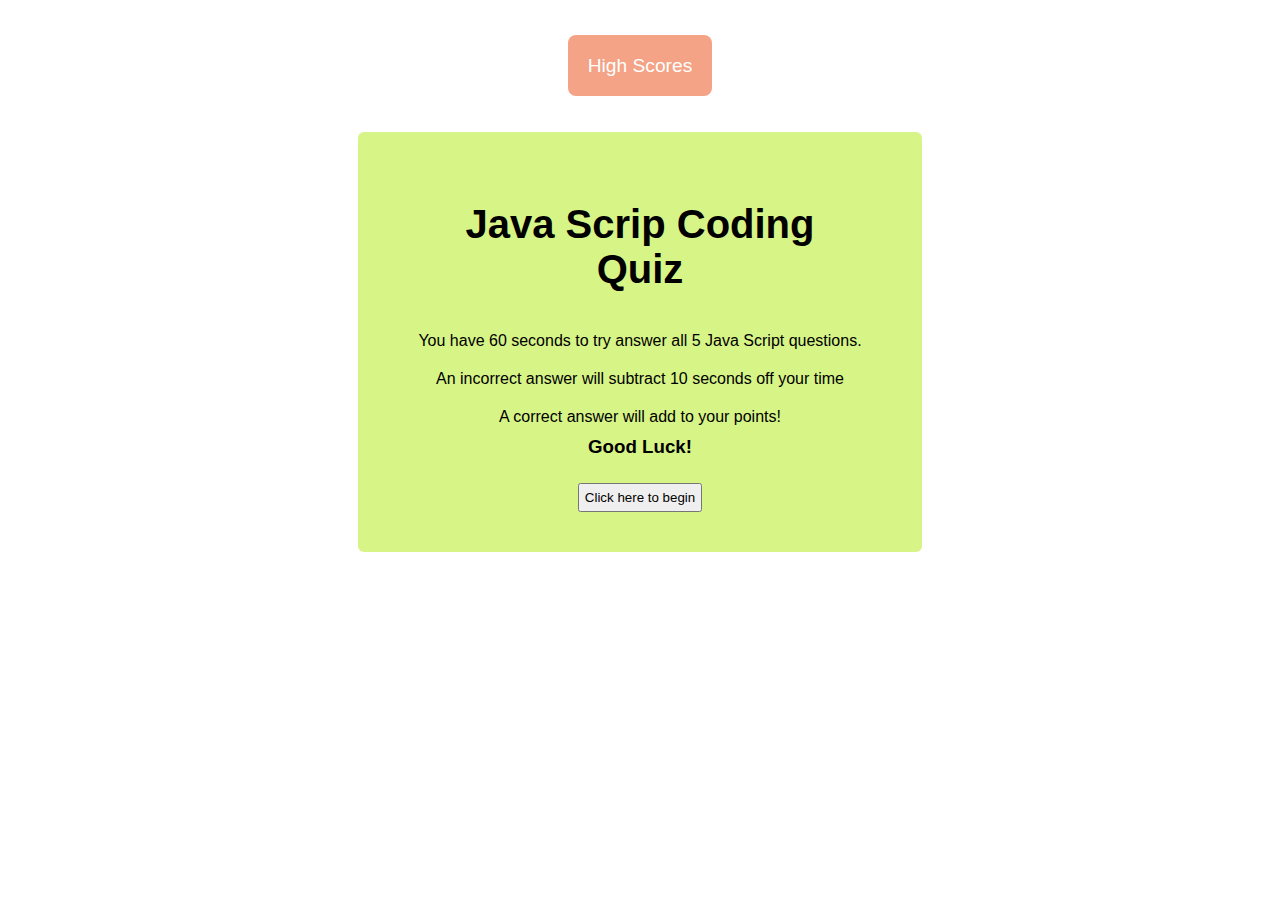
==== index.html @ fe5225e0 "HUGE commit, pls dont look at my java scripts, added html and styling" ====
<!DOCTYPE html>
<html lang="en">

<head>
    <meta charset="UTF-8">
    <meta http-equiv="X-UA-Compatible" content="IE=edge">
    <meta name="viewport" content="width=device-width, initial-scale=1.0">
    <title>Code Quiz</title>
    <link rel="stylesheet" href="./assets/css/style.css">
</head>

<body>

    <nav>
        <a href="./index.html">High Scores</a>
    </nav>
    <div id="main-page">
        <h1>Java Scrip Coding Quiz</h1>

        <p>You have 60 seconds to try answer all 5 Java Script questions.</p>
        <p>An incorrect answer will subtract 10 seconds off your time</p>
        <p>A correct answer will add to your points!</p>
        <h3>Good Luck!</h3>
        <button id="startBtn" onclick="startGame()">Click here to begin</button>
    </div>

</body>

<script src="./assets/javascript/script2.js">
</script>

</html>
---- assets/css/style.css ----
* {
    margin: 0;
    padding: 0;
    box-sizing: border-box;
    font-family: sans-serif;
}

h1 {
    font-size: 40px;
    padding: 10px;
    margin: 20px;
}

#main-page {
    /* border: 1px solid brown; */
    padding: 40px;
    margin-left: 28%;
    margin-right: 28%;
    text-align: center;
    background-color: #D7F486;
    color: black;
    border-radius: 6px;
    margin-top: 35px;
}

.highscores {
    padding: 40px;
    margin-left: 28%;
    margin-right: 28%;
    text-align: center;
    background-color: #D7F486;
    color: black;
    border-radius: 6px;
    margin-top: 35px;
    padding-bottom: 30%;
    ;
}

form {
    padding: 5px;
}

nav {
    margin-top: 35px;
    text-align: center;
    padding: 20px;
    font-size: larger;
}

a {
    text-decoration: none;
    background-color: #F4A386;
    padding: 20px;
    border-radius: 8px;
    color: white;
}

a:hover {
    color: black;
}

div p {
    padding: 10px;
}

button {
    padding: 5px;
    margin-top: 25px;
}
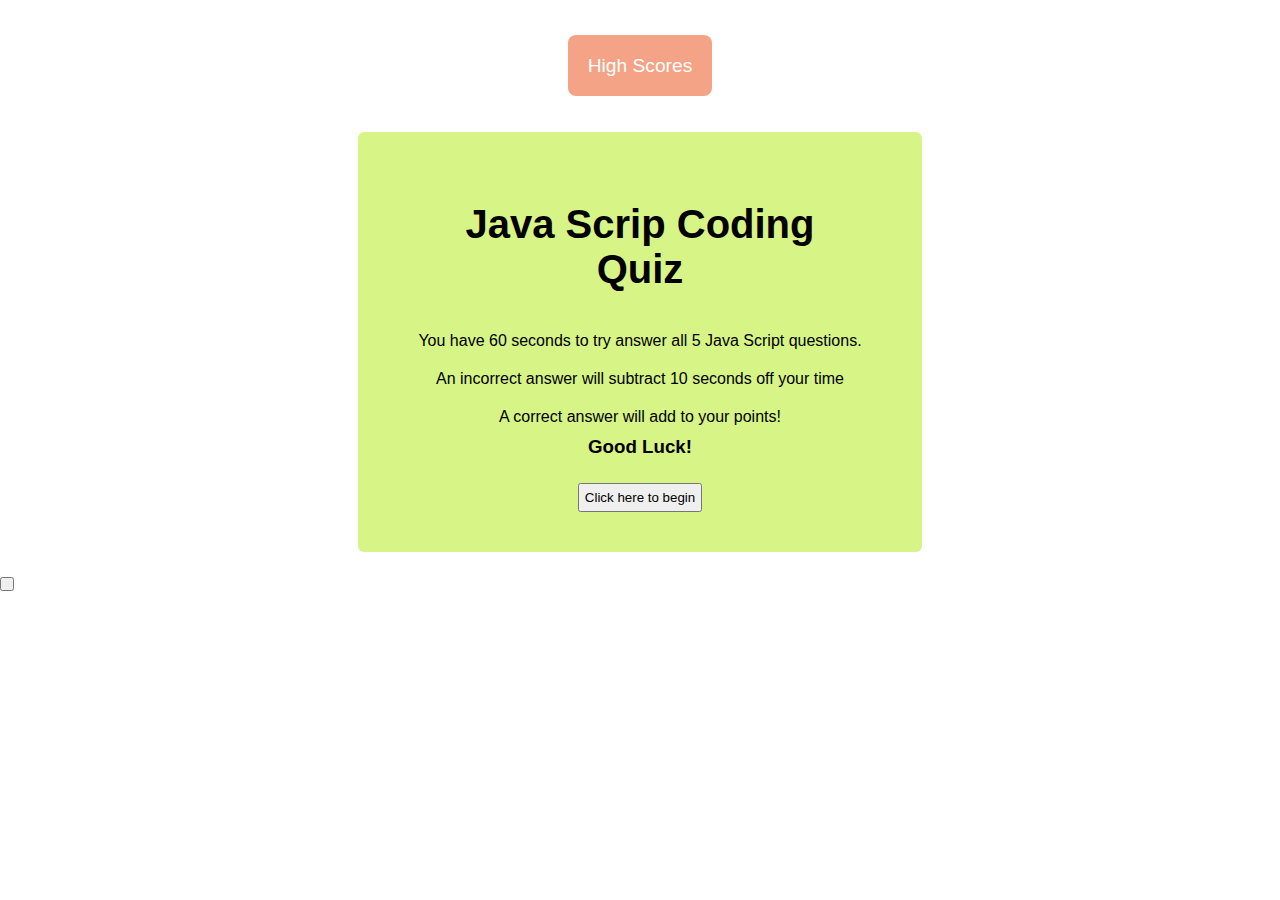
==== commit ae245cb3: "some funky thing going on with white space, took away js and html files and added new ones, copy pas" ====
--- a/index.html
+++ b/index.html
@@ -21,12 +21,22 @@
         <p>An incorrect answer will subtract 10 seconds off your time</p>
         <p>A correct answer will add to your points!</p>
         <h3>Good Luck!</h3>
-        <button id="startBtn" onclick="startGame()">Click here to begin</button>
+        <button id="startBtn" onClick="handleStartQuizClick()">Click here to begin</button>
+    </div>
+    <div id="showtimer"></div>
+
+    <div id="quiz-questions-container">
+        <ul id="quiz-questions">
+            <li>
+                <button id="answer-buttons" onclick="displayNextQuestion()"></button>
+            </li>
+        </ul>
+
     </div>
 
+    <script src="./assets/javascript/script.js">
+    </script>
 </body>
 
-<script src="./assets/javascript/script2.js">
-</script>
 
 </html>--- a/assets/css/style.css
+++ b/assets/css/style.css
@@ -12,7 +12,6 @@
 }
 
 #main-page {
-    /* border: 1px solid brown; */
     padding: 40px;
     margin-left: 28%;
     margin-right: 28%;
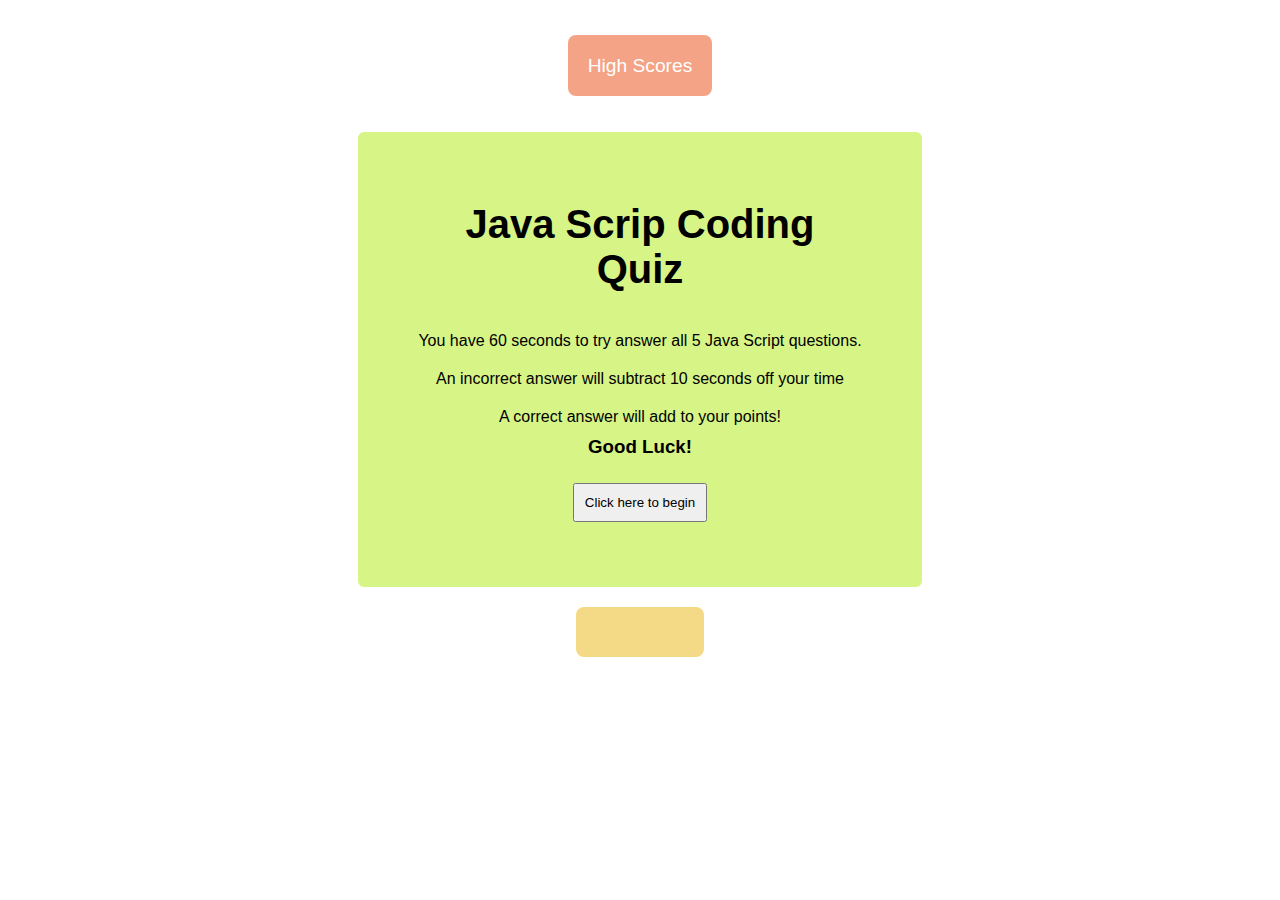
==== commit d1520eb9: "added more styling, trying to get buttons to work and bring on next question" ====
--- a/index.html
+++ b/index.html
@@ -12,7 +12,7 @@
 <body>
 
     <nav>
-        <a href="./index.html">High Scores</a>
+        <a href="./assets/html/scores.html">High Scores</a>
     </nav>
     <div id="main-page">
         <h1>Java Scrip Coding Quiz</h1>
@@ -23,14 +23,11 @@
         <h3>Good Luck!</h3>
         <button id="startBtn" onClick="handleStartQuizClick()">Click here to begin</button>
     </div>
-    <div id="showtimer"></div>
+    <div id="showtimer" class="timer"></div>
 
     <div id="quiz-questions-container">
-        <ul id="quiz-questions">
-            <li>
-                <button id="answer-buttons" onclick="displayNextQuestion()"></button>
-            </li>
-        </ul>
+        <h2></h2>
+        <!-- <button id="answer-buttons" onClick="displayNextQuestion()"></button> -->
 
     </div>
 
--- a/assets/css/style.css
+++ b/assets/css/style.css
@@ -63,6 +63,26 @@
 }
 
 button {
-    padding: 5px;
+    padding: 10px;
     margin-top: 25px;
+    margin: 25px;
+    display: inline;
+}
+
+.timer {
+    text-align: center;
+    padding: 25px;
+    margin: 20px;
+    background-color: #F4DA86;
+    margin-left: 45%;
+    margin-right: 45%;
+    border-radius: 8px;
+}
+
+#quiz-questions-container {
+    margin-left: 30%;
+    margin-right: 30%;
+    text-align: center;
+    background-color: #86F4DA;
+    border-radius: 8px;
 }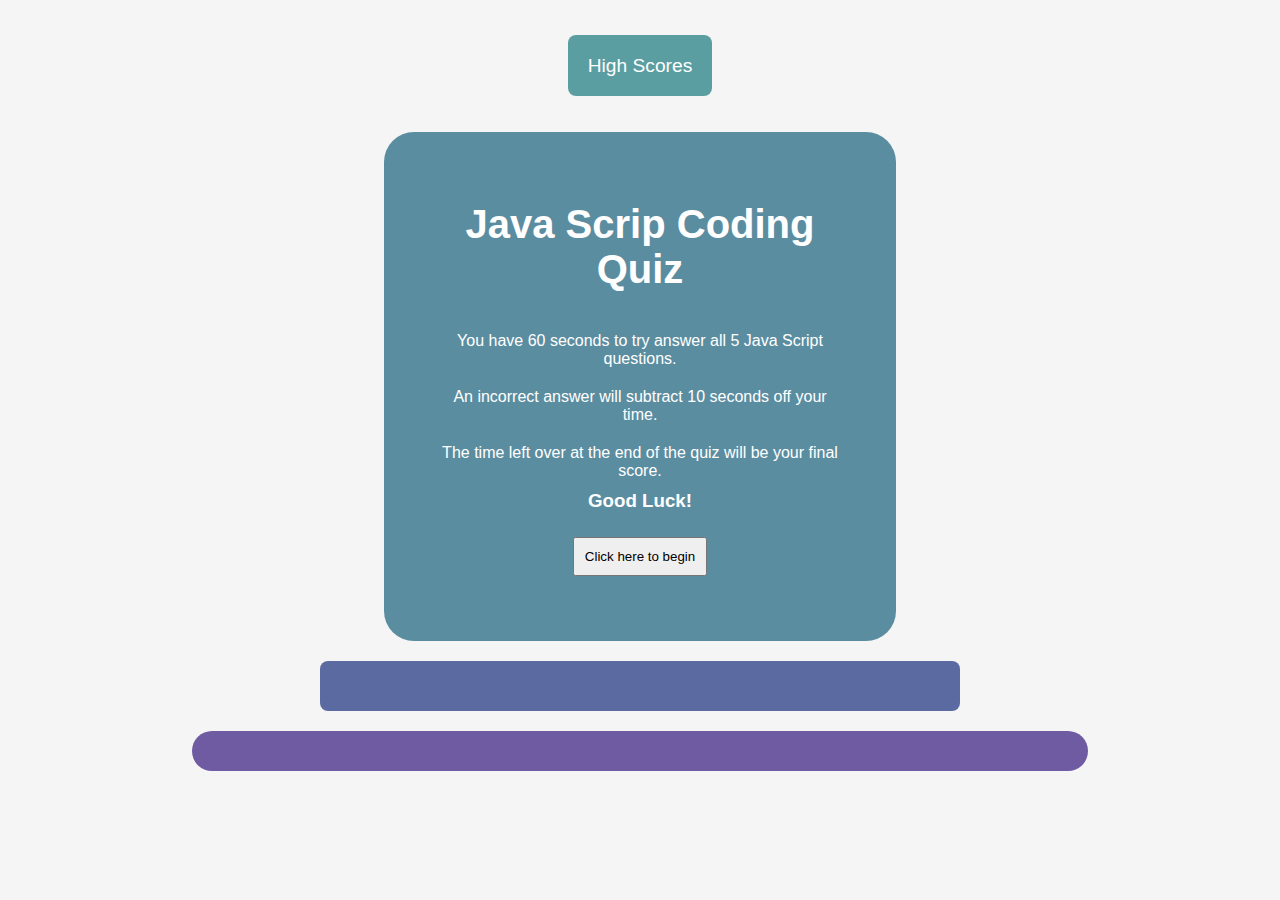
==== commit d0dcf8e0: "yeah i'm gonna commit...comnit homicide but no im just commiting some styling changes and making the" ====
--- a/index.html
+++ b/index.html
@@ -18,16 +18,16 @@
         <h1>Java Scrip Coding Quiz</h1>
 
         <p>You have 60 seconds to try answer all 5 Java Script questions.</p>
-        <p>An incorrect answer will subtract 10 seconds off your time</p>
-        <p>A correct answer will add to your points!</p>
+        <p>An incorrect answer will subtract 10 seconds off your time.</p>
+        <p>The time left over at the end of the quiz will be your final score.</p>
         <h3>Good Luck!</h3>
         <button id="startBtn" onClick="handleStartQuizClick()">Click here to begin</button>
     </div>
     <div id="showtimer" class="timer"></div>
 
     <div id="quiz-questions-container">
-        <h2></h2>
-        <!-- <button id="answer-buttons" onClick="displayNextQuestion()"></button> -->
+    </div>
+    <div id="display-answers-container">
 
     </div>
 
--- a/assets/css/style.css
+++ b/assets/css/style.css
@@ -3,6 +3,10 @@
     padding: 0;
     box-sizing: border-box;
     font-family: sans-serif;
+}
+
+body {
+    background-color: whitesmoke;
 }
 
 h1 {
@@ -13,12 +17,12 @@
 
 #main-page {
     padding: 40px;
-    margin-left: 28%;
-    margin-right: 28%;
+    margin-left: 30%;
+    margin-right: 30%;
     text-align: center;
-    background-color: #D7F486;
-    color: black;
-    border-radius: 6px;
+    background-color: #5B8DA1;
+    color: white;
+    border-radius: 30px;
     margin-top: 35px;
 }
 
@@ -27,7 +31,7 @@
     margin-left: 28%;
     margin-right: 28%;
     text-align: center;
-    background-color: #D7F486;
+    background-color: #E4557E;
     color: black;
     border-radius: 6px;
     margin-top: 35px;
@@ -48,7 +52,7 @@
 
 a {
     text-decoration: none;
-    background-color: #F4A386;
+    background-color: #5B9EA1;
     padding: 20px;
     border-radius: 8px;
     color: white;
@@ -73,16 +77,18 @@
     text-align: center;
     padding: 25px;
     margin: 20px;
-    background-color: #F4DA86;
-    margin-left: 45%;
-    margin-right: 45%;
+    background-color: #5B6AA1;
+    margin-left: 25%;
+    margin-right: 25%;
     border-radius: 8px;
+    color: white;
 }
 
 #quiz-questions-container {
-    margin-left: 30%;
-    margin-right: 30%;
+    margin-left: 15%;
+    margin-right: 15%;
     text-align: center;
-    background-color: #86F4DA;
-    border-radius: 8px;
+    background-color: #6F5BA1;
+    border-radius: 20px;
+    padding: 20px;
 }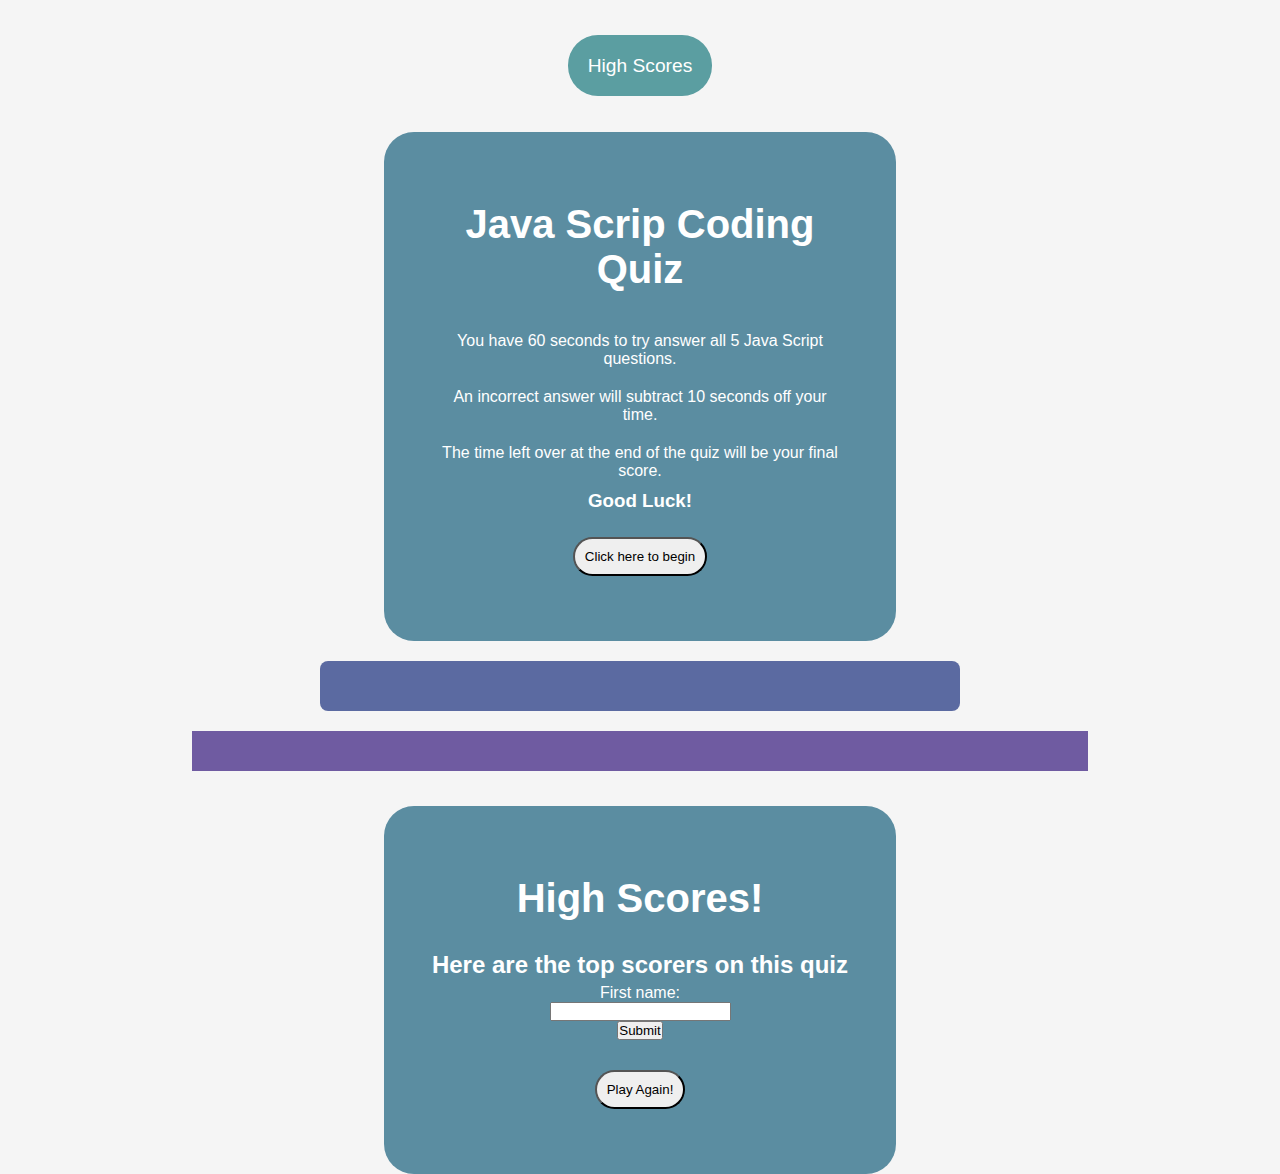
==== commit f4007b25: "added high score to main index worked more with js" ====
--- a/index.html
+++ b/index.html
@@ -28,7 +28,21 @@
     <div id="quiz-questions-container">
     </div>
     <div id="display-answers-container">
-
+    </div>
+    <div id="results-container">
+        <h1>High Scores!</h1>
+        <h2> Here are the top scorers on this quiz</h2>
+        <form>
+            <label for="initials">First name:</label><br>
+            <input type="text" id="initials" name="initials"><br>
+            <input type="submit" value="Submit">
+        </form>
+        <div>
+            <button id="restartBtn">Play Again!</button>
+        </div>
+    </div>
+    <div id="results">
+    </div>
     </div>
 
     <script src="./assets/javascript/script.js">
--- a/assets/css/style.css
+++ b/assets/css/style.css
@@ -26,17 +26,15 @@
     margin-top: 35px;
 }
 
-.highscores {
+#results-container {
     padding: 40px;
-    margin-left: 28%;
-    margin-right: 28%;
+    margin-left: 30%;
+    margin-right: 30%;
     text-align: center;
-    background-color: #E4557E;
-    color: black;
-    border-radius: 6px;
+    background-color: #5B8DA1;
+    color: white;
+    border-radius: 30px;
     margin-top: 35px;
-    padding-bottom: 30%;
-    ;
 }
 
 form {
@@ -54,7 +52,7 @@
     text-decoration: none;
     background-color: #5B9EA1;
     padding: 20px;
-    border-radius: 8px;
+    border-radius: 30px;
     color: white;
 }
 
@@ -71,6 +69,7 @@
     margin-top: 25px;
     margin: 25px;
     display: inline;
+    border-radius: 20px;
 }
 
 .timer {
@@ -82,6 +81,7 @@
     margin-right: 25%;
     border-radius: 8px;
     color: white;
+    font-size: 22px;
 }
 
 #quiz-questions-container {
@@ -89,6 +89,6 @@
     margin-right: 15%;
     text-align: center;
     background-color: #6F5BA1;
-    border-radius: 20px;
     padding: 20px;
+    color: white;
 }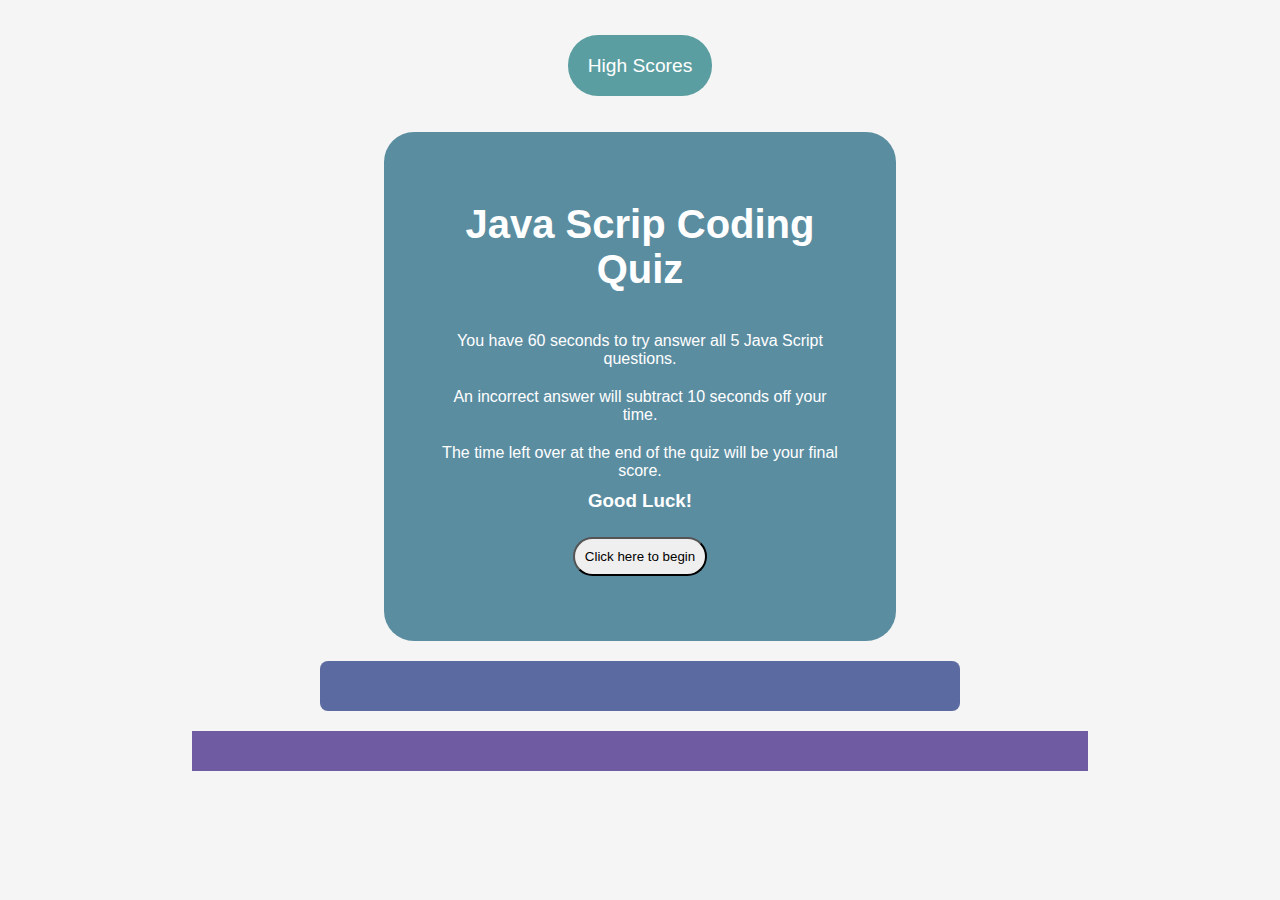
==== commit b57e2746: "added second js" ====
--- a/index.html
+++ b/index.html
@@ -12,7 +12,7 @@
 <body>
 
     <nav>
-        <a href="./assets/html/scores.html">High Scores</a>
+        <a href="#startagain">High Scores</a>
     </nav>
     <div id="main-page">
         <h1>Java Scrip Coding Quiz</h1>
@@ -29,21 +29,22 @@
     </div>
     <div id="display-answers-container">
     </div>
-    <div id="results-container">
-        <h1>High Scores!</h1>
+    <!-- <div id="results-container"> -->
+    <!-- <h1>High Scores!</h1>
         <h2> Here are the top scorers on this quiz</h2>
         <form>
             <label for="initials">First name:</label><br>
-            <input type="text" id="initials" name="initials"><br>
-            <input type="submit" value="Submit">
+            <input id="initials" type="text" name="userinitials"><br>
+            <input id="submit" type="submit" value="Submit">
         </form>
-        <div>
-            <button id="restartBtn">Play Again!</button>
-        </div>
     </div>
     <div id="results">
-    </div>
-    </div>
+    </div> -->
+    <!-- 
+        <div id="startagain">
+            <a href="#main-page">Play Again!</a>
+        </div>
+ -->
 
     <script src="./assets/javascript/script.js">
     </script>
--- a/assets/css/style.css
+++ b/assets/css/style.css
@@ -60,6 +60,14 @@
     color: black;
 }
 
+#startagain {
+    margin-top: 35px;
+    text-align: center;
+    padding: 20px;
+    font-size: larger;
+    margin-bottom: 20px;
+}
+
 div p {
     padding: 10px;
 }
